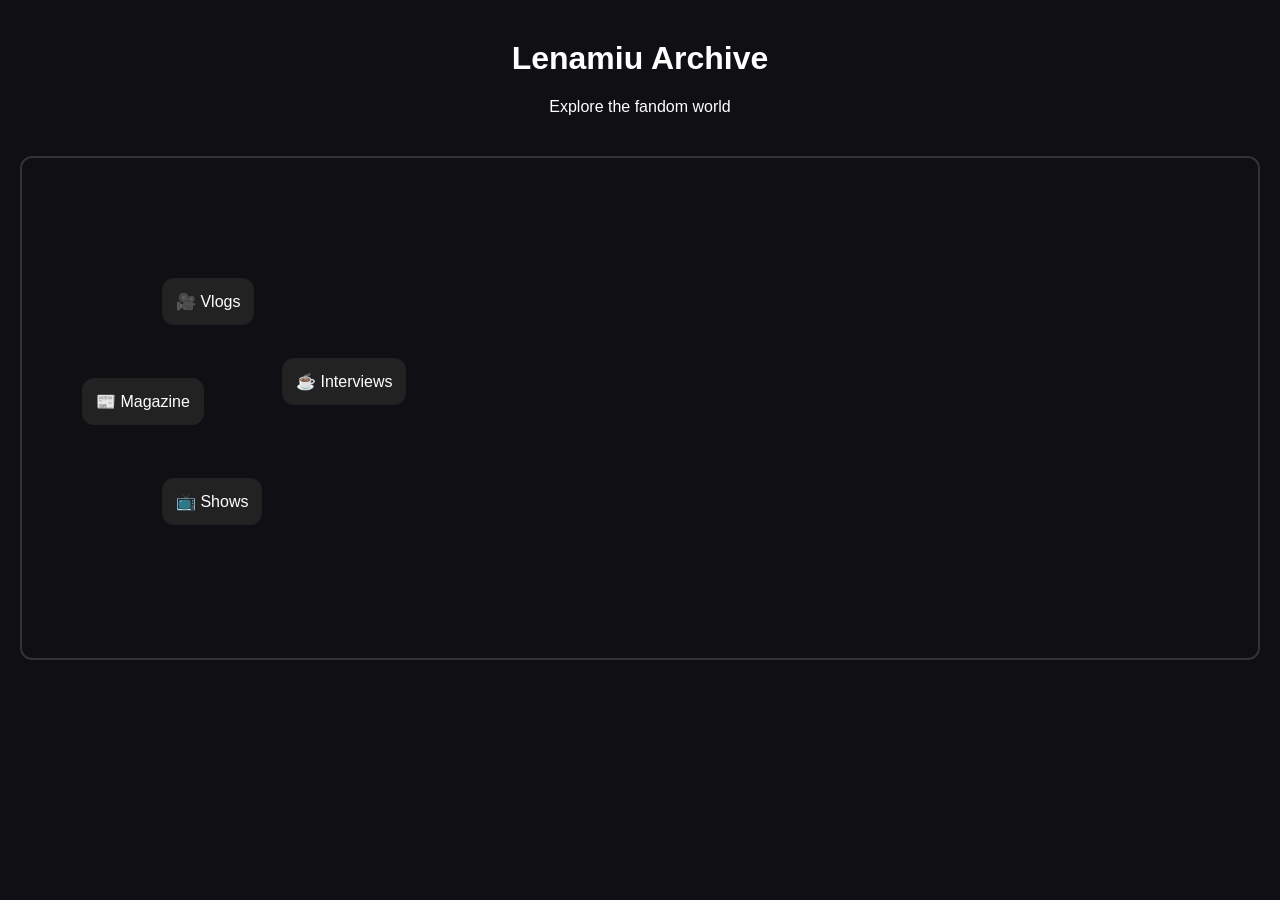
==== index.html @ 59aa2ea1 "Add stylesheet link to index.html" ====
<!DOCTYPE html>
<html>
<head>
  <title>Lenamiu Archive</title>
  <link rel="stylesheet" href="style.css">
  <style>
    body {
      font-family: Arial;
      background: #0f0f14;
      color: white;
      text-align: center;
      margin: 0;
      padding: 20px;
    }

    h1 {
      margin-top: 20px;
    }

    .map {
      position: relative;
      height: 500px;
      margin-top: 40px;
      border: 2px solid #333;
      border-radius: 12px;
    }

    .spot {
      position: absolute;
      padding: 14px;
      background: #222;
      border-radius: 12px;
      text-decoration: none;
      color: white;
      transition: 0.2s;
    }

    .spot:hover {
      background: #444;
      transform: scale(1.05);
    }

    .vlogs { top: 120px; left: 140px; }
    .interviews { top: 200px; left: 260px; }
    .shows { top: 320px; left: 140px; }
    .magazine { top: 220px; left: 60px; }
  </style>
</head>

<body>

<h1>Lenamiu Archive</h1>
<p>Explore the fandom world</p>

<div class="map">

  <a class="spot vlogs" href="vlogs.html">🎥 Vlogs</a>
  <a class="spot interviews" href="interviews.html">☕ Interviews</a>
  <a class="spot shows" href="shows.html">📺 Shows</a>
  <a class="spot magazine" href="magazine.html">📰 Magazine</a>

</div>

</body>
</html>
---- style.css ----
body {
  font-family: Arial, sans-serif;
  background: #0f0f14;
  color: white;
  margin: 0;
  padding: 20px;
  text-align: center;
}

/* LINKS */
a {
  color: #7ab7ff;
  text-decoration: none;
}

a:hover {
  text-decoration: underline;
}

/* HOMEPAGE MAP */
.map {
  position: relative;
  height: 500px;
  margin-top: 40px;
  border: 2px solid #333;
  border-radius: 12px;
}

/* CLICKABLE AREAS */
.spot {
  position: absolute;
  padding: 14px;
  background: #222;
  border-radius: 12px;
  color: white;
  transition: 0.2s;
}

.spot:hover {
  background: #444;
  transform: scale(1.05);
}
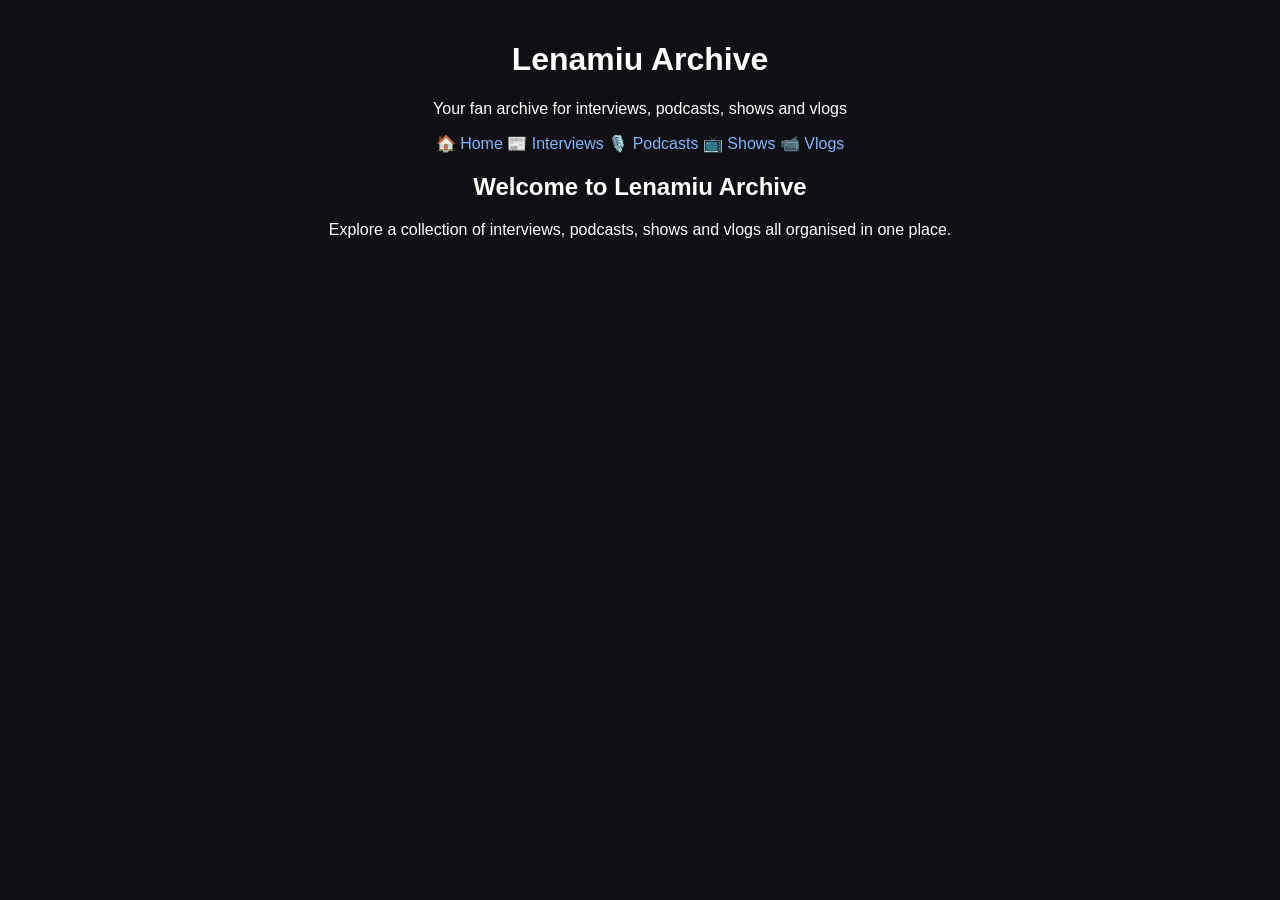
==== commit c4f8a06c: "Refactor index.html with new layout and navigation Reorganized HTML structure and added navigation l" ====
--- a/index.html
+++ b/index.html
@@ -1,65 +1,29 @@
 <!DOCTYPE html>
-<html>
+<html lang="en">
 <head>
-  <title>Lenamiu Archive</title>
-  <link rel="stylesheet" href="style.css">
-  <style>
-    body {
-      font-family: Arial;
-      background: #0f0f14;
-      color: white;
-      text-align: center;
-      margin: 0;
-      padding: 20px;
-    }
-
-    h1 {
-      margin-top: 20px;
-    }
-
-    .map {
-      position: relative;
-      height: 500px;
-      margin-top: 40px;
-      border: 2px solid #333;
-      border-radius: 12px;
-    }
-
-    .spot {
-      position: absolute;
-      padding: 14px;
-      background: #222;
-      border-radius: 12px;
-      text-decoration: none;
-      color: white;
-      transition: 0.2s;
-    }
-
-    .spot:hover {
-      background: #444;
-      transform: scale(1.05);
-    }
-
-    .vlogs { top: 120px; left: 140px; }
-    .interviews { top: 200px; left: 260px; }
-    .shows { top: 320px; left: 140px; }
-    .magazine { top: 220px; left: 60px; }
-  </style>
+    <meta charset="UTF-8">
+    <meta name="viewport" content="width=device-width, initial-scale=1.0">
+    <title>Lenamiu Archive</title>
+    <link rel="stylesheet" href="style.css">
 </head>
-
 <body>
-
-<h1>Lenamiu Archive</h1>
-<p>Explore the fandom world</p>
-
-<div class="map">
-
-  <a class="spot vlogs" href="vlogs.html">🎥 Vlogs</a>
-  <a class="spot interviews" href="interviews.html">☕ Interviews</a>
-  <a class="spot shows" href="shows.html">📺 Shows</a>
-  <a class="spot magazine" href="magazine.html">📰 Magazine</a>
-
-</div>
-
+<header>
+    <h1>Lenamiu Archive</h1>
+    <p>Your fan archive for interviews, podcasts, shows and vlogs</p>
+</header>
+<nav>
+    <a href="index.html">🏠 Home</a>
+    <a href="interviews.html">📰 Interviews</a>
+    <a href="podcast.html">🎙️ Podcasts</a>
+    <a href="shows.html">📺 Shows</a>
+    <a href="vlogs.html">📹 Vlogs</a>
+</nav>
+<main>
+    <h2>Welcome to Lenamiu Archive</h2>
+    <p>
+        Explore a collection of interviews, podcasts, shows and vlogs
+        all organised in one place.
+    </p>
+</main>
 </body>
 </html>
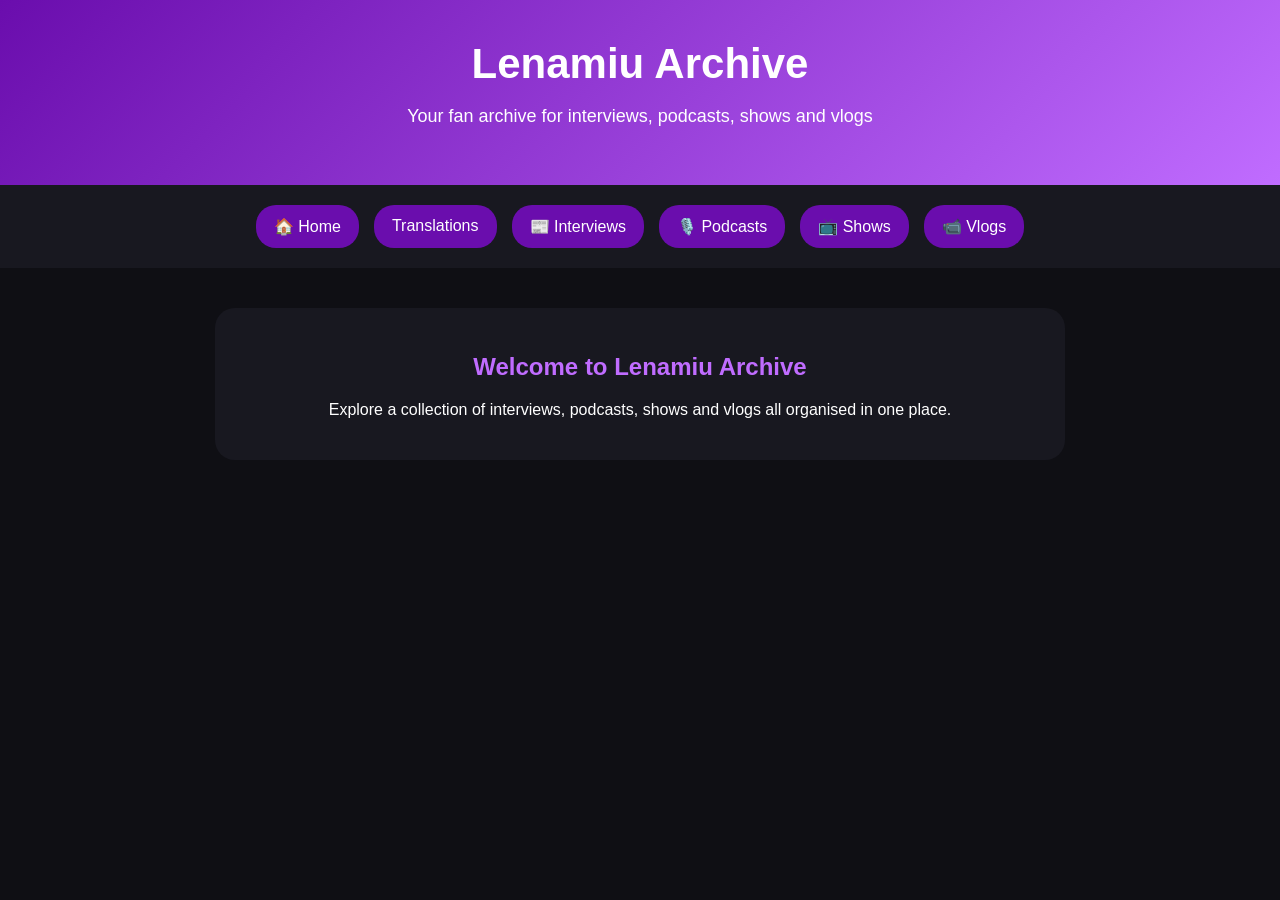
==== commit 5e416718: "Add Translations link to navigation" ====
--- a/index.html
+++ b/index.html
@@ -13,6 +13,7 @@
 </header>
 <nav>
     <a href="index.html">🏠 Home</a>
+    <a href="translations.html"> Translations</a>
     <a href="interviews.html">📰 Interviews</a>
     <a href="podcast.html">🎙️ Podcasts</a>
     <a href="shows.html">📺 Shows</a>
--- a/style.css
+++ b/style.css
@@ -1,42 +1,92 @@
 body {
-  font-family: Arial, sans-serif;
-  background: #0f0f14;
-  color: white;
-  margin: 0;
-  padding: 20px;
-  text-align: center;
+    margin: 0;
+    font-family: Arial, sans-serif;
+    background: #0f0f14;
+    color: white;
+}
+header {
+    text-align: center;
+    padding: 40px 20px;
+    background: linear-gradient(135deg, #6a0dad, #c06cff);
+}
+header h1 {
+    margin: 0;
+    font-size: 42px;
+}
+header p {
+    font-size: 18px;
+}
+nav {
+    display: flex;
+    justify-content: center;
+    gap: 15px;
+    flex-wrap: wrap;
+    padding: 20px;
+    background: #181820;
+}
+nav a {
+    color: white;
+    text-decoration: none;
+    background: #6a0dad;
+    padding: 12px 18px;
+    border-radius: 20px;
+}
+nav a:hover {
+    background: #c06cff;
+}
+main {
+    max-width: 800px;
+    margin: 40px auto;
+    padding: 25px;
+    background: #181820;
+    border-radius: 20px;
+    text-align: center;
+}
+h2 {
+    color: #c06cff;
 }
 
-/* LINKS */
-a {
-  color: #7ab7ff;
-  text-decoration: none;
+.card {
+    background: #242431;
+    padding: 20px;
+    margin: 20px auto;
+    border-radius: 18px;
+    max-width: 600px;
+    box-shadow: 0 8px 20px rgba(0,0,0,0.3);
+}
+.card h2 {
+    margin-top: 0;
+    color: #c06cff;
+}
+.card p {
+    color: #dddddd;
+    line-height: 1.6;
 }
 
-a:hover {
-  text-decoration: underline;
+.button {
+    display: inline-block;
+    margin-top: 15px;
+    padding: 10px 18px;
+    background: #6a0dad;
+    color: white;
+    text-decoration: none;
+    border-radius: 20px;
 }
 
-/* HOMEPAGE MAP */
-.map {
-  position: relative;
-  height: 500px;
-  margin-top: 40px;
-  border: 2px solid #333;
-  border-radius: 12px;
+.button:hover {
+    background: #c06cff;
 }
 
-/* CLICKABLE AREAS */
-.spot {
-  position: absolute;
-  padding: 14px;
-  background: #222;
-  border-radius: 12px;
-  color: white;
-  transition: 0.2s;
+.card-container {
+    display: grid;
+    gap: 20px;
+    padding: 10px;
 }
 
-.spot:hover {
-  background: #444;
-  transform: scale(1.05);
+.card img {
+    width: 100%;
+    aspect-ratio: 16 / 9;
+    object-fit: cover;
+    border-radius: 12px;
+    margin-bottom: 15px;
 }
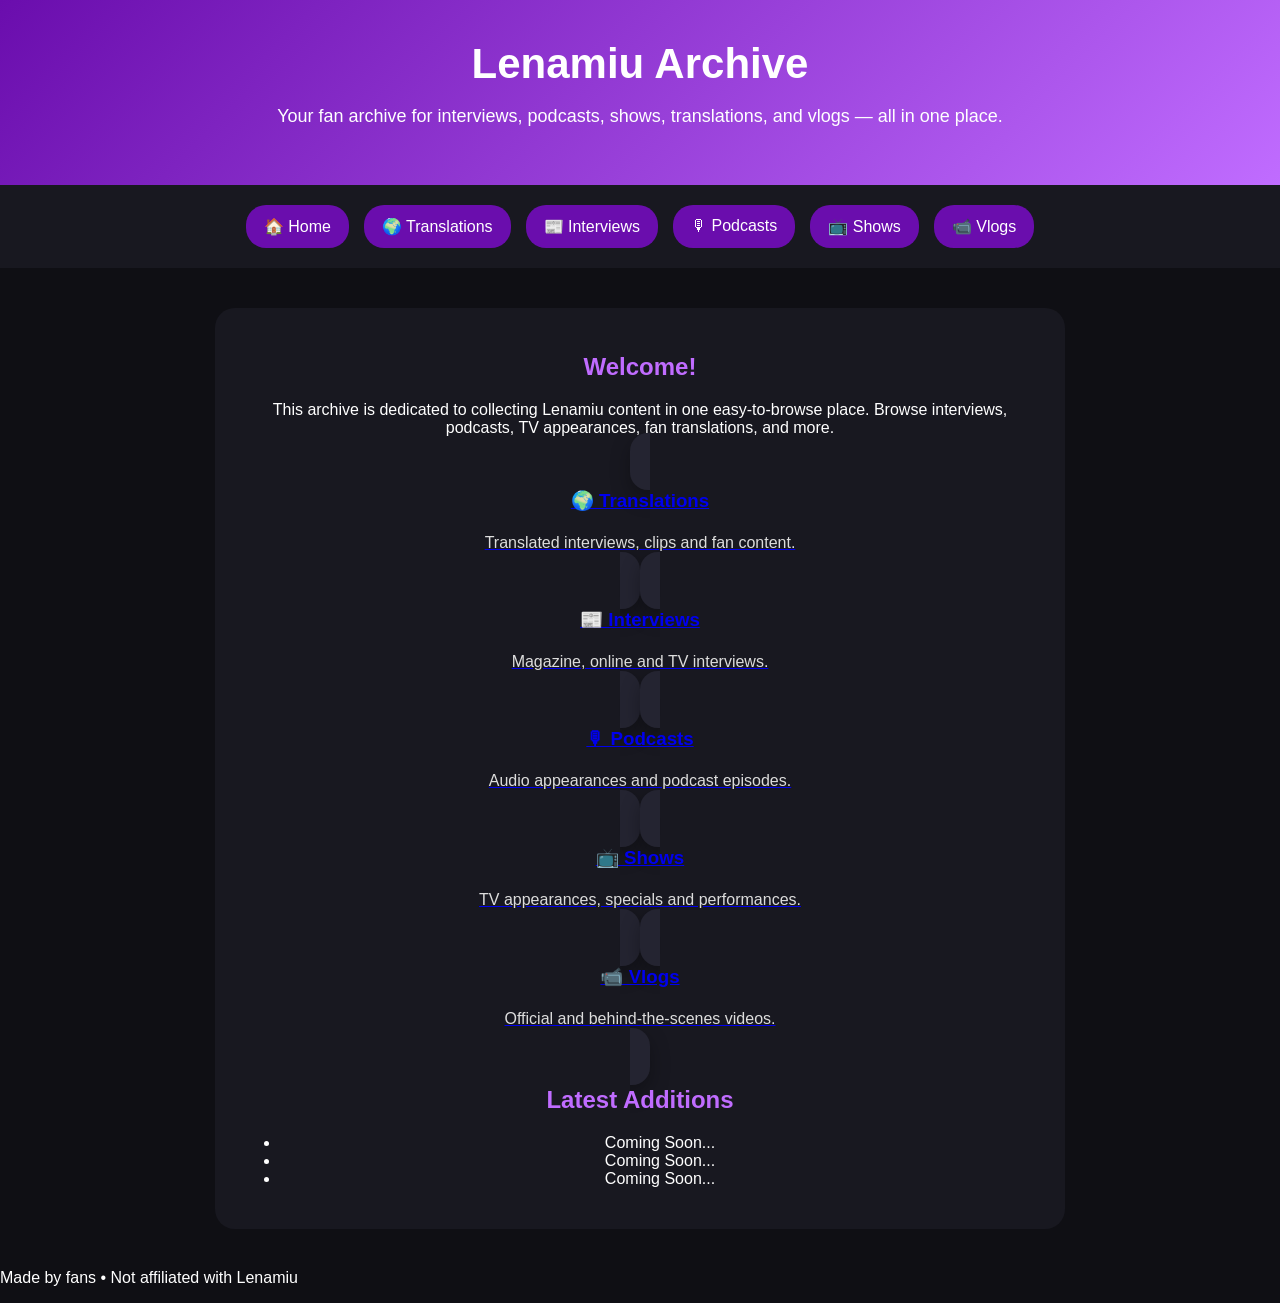
==== commit 01e9c939: "Revise content and improve navigation in index.html" ====
--- a/index.html
+++ b/index.html
@@ -4,27 +4,99 @@
     <meta charset="UTF-8">
     <meta name="viewport" content="width=device-width, initial-scale=1.0">
     <title>Lenamiu Archive</title>
+
     <link rel="stylesheet" href="style.css">
+
+    <meta name="theme-color" content="#ff7aa2">
 </head>
+
 <body>
-<header>
+
+<header class="hero">
+
     <h1>Lenamiu Archive</h1>
-    <p>Your fan archive for interviews, podcasts, shows and vlogs</p>
+
+    <p>
+        Your fan archive for interviews, podcasts, shows, translations,
+        and vlogs — all in one place.
+    </p>
+
 </header>
+
 <nav>
+
     <a href="index.html">🏠 Home</a>
-    <a href="translations.html"> Translations</a>
+    <a href="translations.html">🌍 Translations</a>
     <a href="interviews.html">📰 Interviews</a>
-    <a href="podcast.html">🎙️ Podcasts</a>
+    <a href="podcast.html">🎙 Podcasts</a>
     <a href="shows.html">📺 Shows</a>
     <a href="vlogs.html">📹 Vlogs</a>
+
 </nav>
+
 <main>
-    <h2>Welcome to Lenamiu Archive</h2>
-    <p>
-        Explore a collection of interviews, podcasts, shows and vlogs
-        all organised in one place.
-    </p>
+
+<section class="welcome">
+
+<h2>Welcome!</h2>
+
+<p>
+This archive is dedicated to collecting Lenamiu content in one easy-to-browse place.
+Browse interviews, podcasts, TV appearances, fan translations, and more.
+</p>
+
+</section>
+
+
+<section class="cards">
+
+<a class="card" href="translations.html">
+<h3>🌍 Translations</h3>
+<p>Translated interviews, clips and fan content.</p>
+</a>
+
+<a class="card" href="interviews.html">
+<h3>📰 Interviews</h3>
+<p>Magazine, online and TV interviews.</p>
+</a>
+
+<a class="card" href="podcast.html">
+<h3>🎙 Podcasts</h3>
+<p>Audio appearances and podcast episodes.</p>
+</a>
+
+<a class="card" href="shows.html">
+<h3>📺 Shows</h3>
+<p>TV appearances, specials and performances.</p>
+</a>
+
+<a class="card" href="vlogs.html">
+<h3>📹 Vlogs</h3>
+<p>Official and behind-the-scenes videos.</p>
+</a>
+
+</section>
+
+
+<section class="updates">
+
+<h2>Latest Additions</h2>
+
+<ul>
+<li>Coming Soon...</li>
+<li>Coming Soon...</li>
+<li>Coming Soon...</li>
+</ul>
+
+</section>
+
 </main>
+
+<footer>
+
+<p>Made by fans • Not affiliated with Lenamiu</p>
+
+</footer>
+
 </body>
 </html>
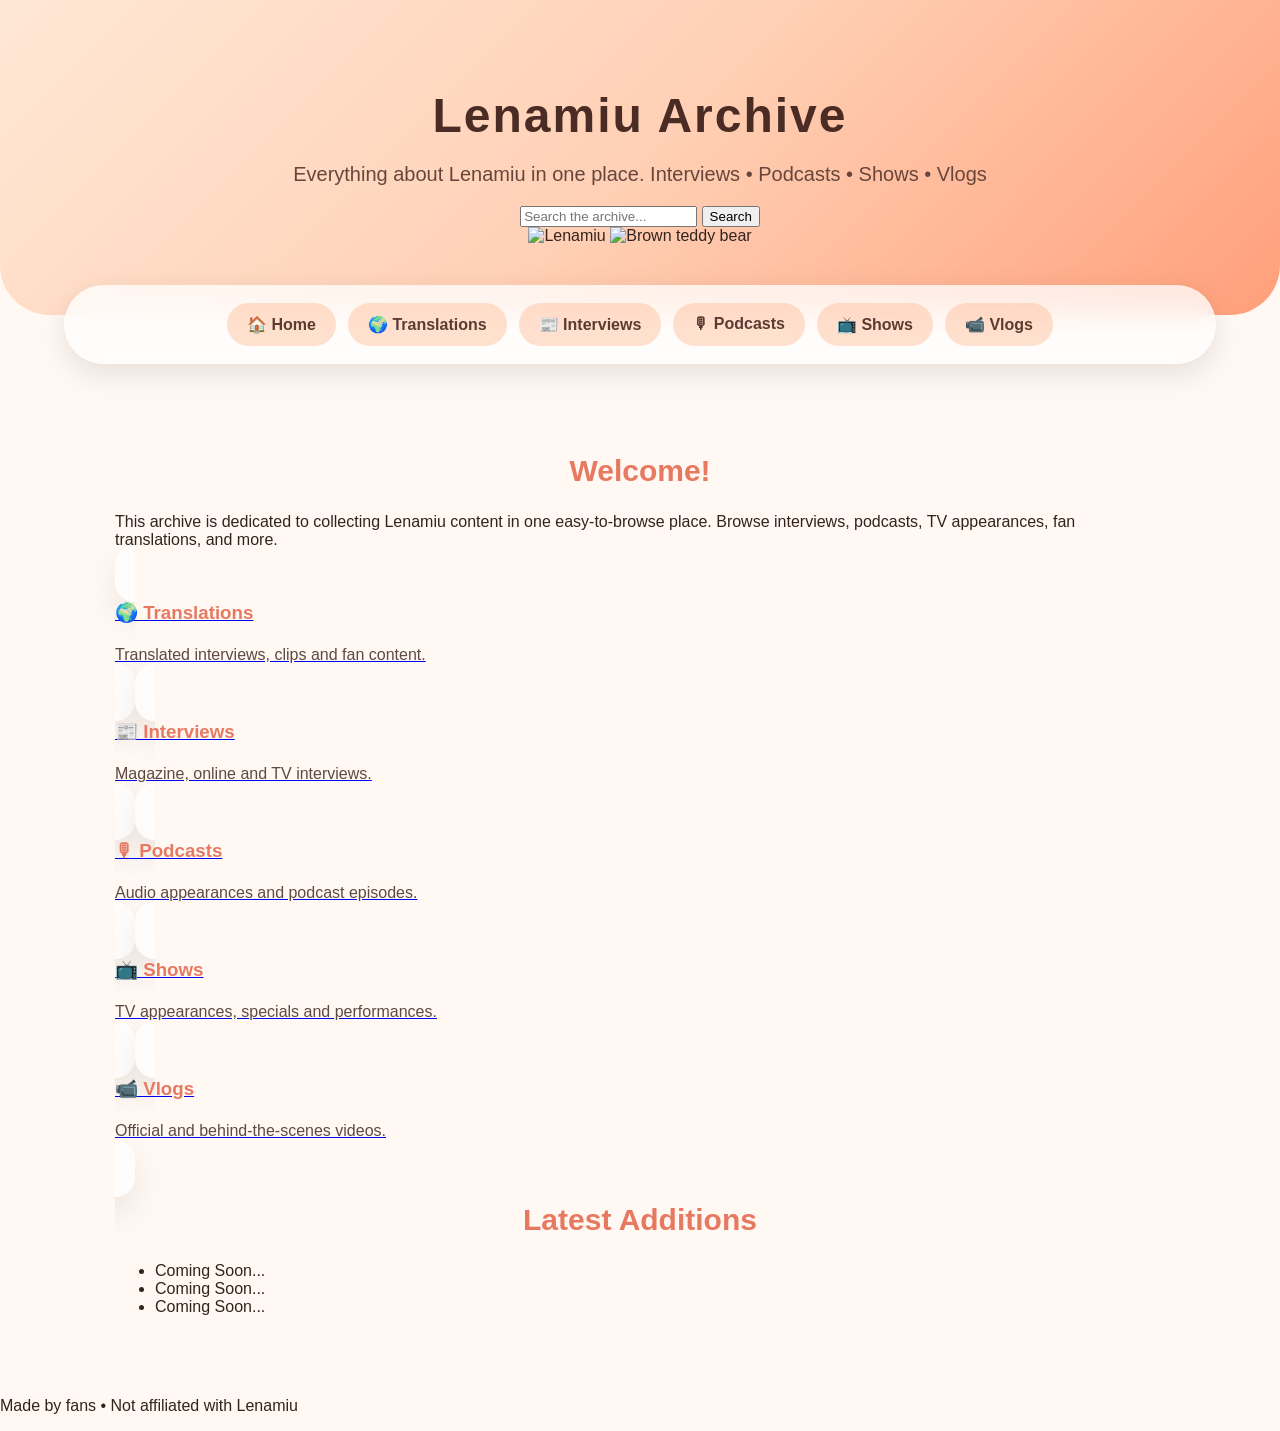
==== commit 20b33a65: "Revamp hero section with images and new text Updated the hero section with new images and content." ====
--- a/index.html
+++ b/index.html
@@ -14,12 +14,38 @@
 
 <header class="hero">
 
-    <h1>Lenamiu Archive</h1>
+    <img class="butterfly butterfly-one" src="images/butterfly.png" alt="">
+    <img class="butterfly butterfly-two" src="images/butterfly.png" alt="">
 
-    <p>
-        Your fan archive for interviews, podcasts, shows, translations,
-        and vlogs — all in one place.
-    </p>
+    <div class="hero-content">
+
+        <h1>Lenamiu Archive</h1>
+
+        <p>
+            Everything about Lenamiu in one place.
+            Interviews • Podcasts • Shows • Vlogs
+        </p>
+
+
+        <div class="search-box">
+
+            <input 
+            type="text" 
+            placeholder="Search the archive...">
+
+            <button>
+                Search
+            </button>
+
+        </div>
+
+    </div>
+
+
+    <img class="hero-image" src="images/lenamiu.jpg" alt="Lenamiu">
+
+
+    <img class="teddy" src="images/teddy-bear.png" alt="Brown teddy bear">
 
 </header>
 
--- a/style.css
+++ b/style.css
@@ -1,92 +1,347 @@
+/* Lenamiu Archive - Peach Glass Theme */
+
+* {
+    box-sizing: border-box;
+}
+
 body {
     margin: 0;
-    font-family: Arial, sans-serif;
-    background: #0f0f14;
-    color: white;
-}
+    font-family: "Segoe UI", Arial, sans-serif;
+    background: #fff8f3;
+    color: #33231f;
+}
+
+
+/* HEADER */
+
 header {
     text-align: center;
-    padding: 40px 20px;
-    background: linear-gradient(135deg, #6a0dad, #c06cff);
-}
+    padding: 70px 20px;
+
+    background:
+    linear-gradient(
+        135deg,
+        #ffe8d6,
+        #ffd0b5,
+        #ff9f7a
+    );
+
+    border-bottom-left-radius: 50px;
+    border-bottom-right-radius: 50px;
+}
+
+
 header h1 {
     margin: 0;
-    font-size: 42px;
-}
+    font-size: 48px;
+    letter-spacing: 2px;
+    color: #4a2c24;
+}
+
+
 header p {
-    font-size: 18px;
-}
+    font-size: 20px;
+    color: #68463b;
+}
+
+
+/* NAVIGATION */
+
 nav {
+
     display: flex;
     justify-content: center;
-    gap: 15px;
     flex-wrap: wrap;
-    padding: 20px;
-    background: #181820;
-}
+    gap: 12px;
+
+    padding: 18px;
+
+    width: 90%;
+    margin: -30px auto 30px;
+
+    background: rgba(255,255,255,.75);
+
+    backdrop-filter: blur(15px);
+
+    border-radius: 50px;
+
+    box-shadow:
+    0 10px 30px rgba(0,0,0,.1);
+
+}
+
+
 nav a {
-    color: white;
+
+    color: #5b3b32;
+
     text-decoration: none;
-    background: #6a0dad;
-    padding: 12px 18px;
-    border-radius: 20px;
-}
+
+    background:
+    rgba(255,179,138,.4);
+
+    padding: 12px 20px;
+
+    border-radius: 25px;
+
+    font-weight: bold;
+
+    transition: .3s;
+
+}
+
+
 nav a:hover {
-    background: #c06cff;
-}
+
+    background:
+    linear-gradient(
+        135deg,
+        #ffb38a,
+        #f58a7b
+    );
+
+    color:white;
+
+    transform:translateY(-3px);
+
+}
+
+
+
+/* MAIN */
+
 main {
-    max-width: 800px;
+
+    max-width: 1100px;
+
     margin: 40px auto;
+
     padding: 25px;
-    background: #181820;
-    border-radius: 20px;
-    text-align: center;
-}
+
+}
+
+
 h2 {
-    color: #c06cff;
-}
+
+    text-align:center;
+
+    color:#e87961;
+
+    font-size:30px;
+
+}
+
+
+
+/* CARDS */
+
+.card-container {
+
+    display:grid;
+
+    grid-template-columns:
+    repeat(auto-fit,minmax(280px,1fr));
+
+    gap:25px;
+
+}
+
+
 
 .card {
-    background: #242431;
-    padding: 20px;
-    margin: 20px auto;
-    border-radius: 18px;
-    max-width: 600px;
-    box-shadow: 0 8px 20px rgba(0,0,0,0.3);
-}
-.card h2 {
-    margin-top: 0;
-    color: #c06cff;
-}
+
+    background:
+    rgba(255,255,255,.75);
+
+    backdrop-filter:
+    blur(15px);
+
+    padding:20px;
+
+    border-radius:25px;
+
+    box-shadow:
+    0 15px 35px rgba(0,0,0,.08);
+
+    transition:.35s;
+
+}
+
+
+
+.card:hover {
+
+    transform:
+    translateY(-8px);
+
+    box-shadow:
+    0 20px 40px rgba(245,138,123,.25);
+
+}
+
+
+
+.card img {
+
+    width:100%;
+
+    aspect-ratio:16/9;
+
+    object-fit:cover;
+
+    border-radius:18px;
+
+}
+
+
+
+.card h2,
+.card h3 {
+
+    color:#e87961;
+
+}
+
+
+
 .card p {
-    color: #dddddd;
-    line-height: 1.6;
-}
+
+    color:#5d4a43;
+
+    line-height:1.6;
+
+}
+
+
+
+/* BUTTONS */
 
 .button {
-    display: inline-block;
-    margin-top: 15px;
-    padding: 10px 18px;
-    background: #6a0dad;
-    color: white;
-    text-decoration: none;
-    border-radius: 20px;
-}
+
+    display:inline-block;
+
+    margin-top:15px;
+
+    padding:12px 22px;
+
+    background:
+
+    linear-gradient(
+        135deg,
+        #ffb38a,
+        #f58a7b
+    );
+
+    color:white;
+
+    text-decoration:none;
+
+    border-radius:30px;
+
+    font-weight:bold;
+
+    transition:.3s;
+
+}
+
+
 
 .button:hover {
-    background: #c06cff;
-}
-
-.card-container {
-    display: grid;
-    gap: 20px;
-    padding: 10px;
-}
-
-.card img {
-    width: 100%;
-    aspect-ratio: 16 / 9;
-    object-fit: cover;
-    border-radius: 12px;
-    margin-bottom: 15px;
-}
+
+    transform:scale(1.05);
+
+    box-shadow:
+    0 8px 20px rgba(245,138,123,.35);
+
+}
+
+
+
+/* VIDEO CARDS */
+
+.video-grid {
+
+    display:grid;
+
+    grid-template-columns:
+    repeat(auto-fit,minmax(280px,1fr));
+
+    gap:30px;
+
+}
+
+
+
+.video-card {
+
+    background:
+    rgba(255,255,255,.75);
+
+    backdrop-filter:blur(15px);
+
+    border-radius:25px;
+
+    overflow:hidden;
+
+    box-shadow:
+    0 15px 35px rgba(0,0,0,.08);
+
+    transition:.3s;
+
+}
+
+
+.video-card:hover {
+
+    transform:
+    translateY(-8px);
+
+}
+
+
+.video-card img {
+
+    width:100%;
+
+    aspect-ratio:16/9;
+
+    object-fit:cover;
+
+}
+
+
+.video-info {
+
+    padding:20px;
+
+}
+
+
+
+/* MOBILE */
+
+@media(max-width:600px){
+
+    header h1 {
+        font-size:36px;
+    }
+
+
+    nav {
+
+        width:95%;
+
+        border-radius:25px;
+
+    }
+
+
+    nav a {
+
+        width:100%;
+
+        text-align:center;
+
+    }
+
+}
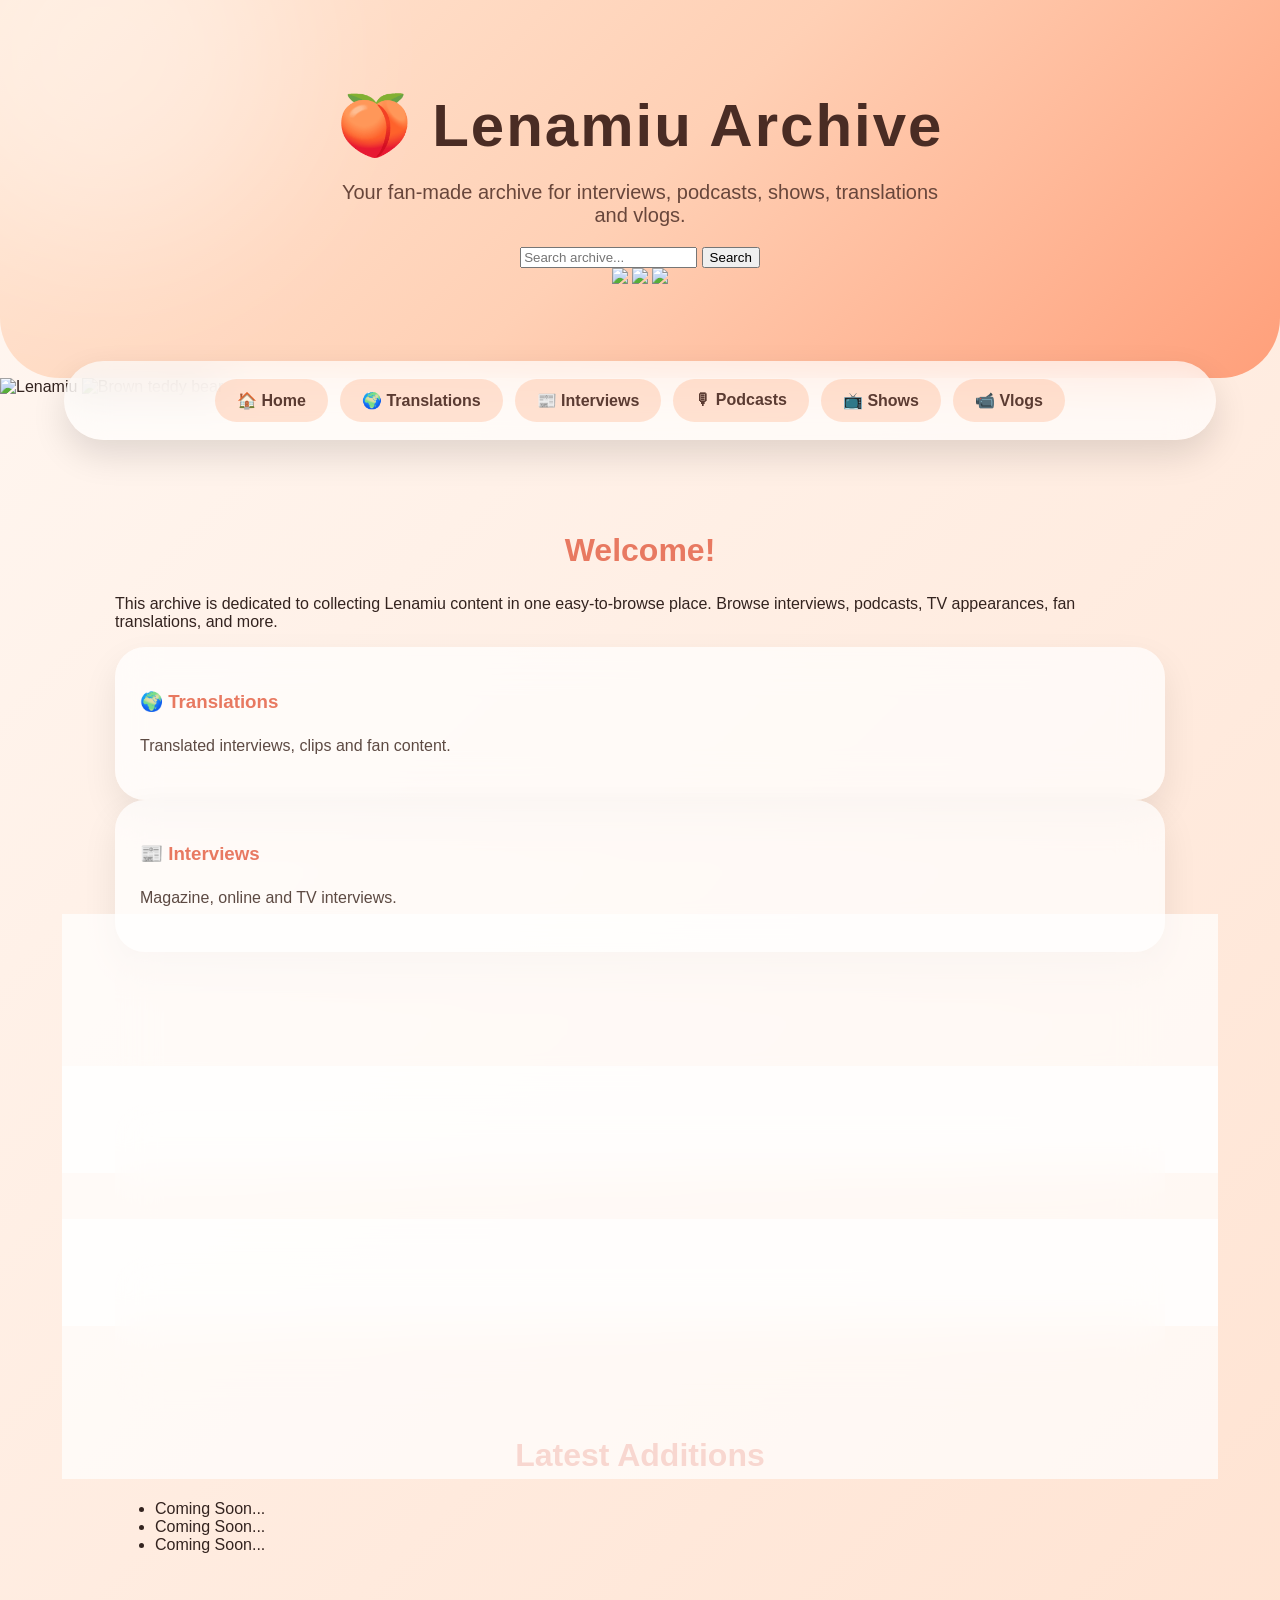
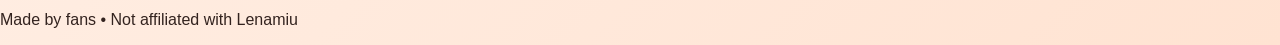
==== commit c90d72a1: "Enhance header with new elements and text Updated header content and improved search box layout." ====
--- a/index.html
+++ b/index.html
@@ -14,32 +14,31 @@
 
 <header class="hero">
 
-    <img class="butterfly butterfly-one" src="images/butterfly.png" alt="">
-    <img class="butterfly butterfly-two" src="images/butterfly.png" alt="">
-
     <div class="hero-content">
 
-        <h1>Lenamiu Archive</h1>
+        <h1>🍑 Lenamiu Archive</h1>
 
         <p>
-            Everything about Lenamiu in one place.
-            Interviews • Podcasts • Shows • Vlogs
+            Your fan-made archive for interviews,
+            podcasts, shows, translations and vlogs.
         </p>
 
-
         <div class="search-box">
-
-            <input 
-            type="text" 
-            placeholder="Search the archive...">
-
-            <button>
-                Search
-            </button>
-
+            <input type="text" placeholder="Search archive...">
+            <button>Search</button>
         </div>
 
     </div>
+
+
+    <img class="butterfly butterfly-one" src="images/butterfly.png">
+
+    <img class="butterfly butterfly-two" src="images/butterfly.png">
+
+    <img class="teddy" src="images/teddy.png">
+
+
+</header>
 
 
     <img class="hero-image" src="images/lenamiu.jpg" alt="Lenamiu">
--- a/style.css
+++ b/style.css
@@ -1,24 +1,42 @@
-/* Lenamiu Archive - Peach Glass Theme */
+/* Lenamiu Archive - Peach Glass App Theme */
 
 * {
-    box-sizing: border-box;
-}
+    box-sizing:border-box;
+}
+
 
 body {
-    margin: 0;
-    font-family: "Segoe UI", Arial, sans-serif;
-    background: #fff8f3;
-    color: #33231f;
-}
+
+    margin:0;
+
+    font-family:
+    "Segoe UI",
+    Arial,
+    sans-serif;
+
+    background:
+    linear-gradient(
+        135deg,
+        #fff8f3,
+        #ffe3d2
+    );
+
+    color:#33231f;
+
+}
+
 
 
 /* HEADER */
 
 header {
-    text-align: center;
-    padding: 70px 20px;
-
-    background:
+
+    text-align:center;
+
+    padding:90px 20px;
+
+    background:
+
     linear-gradient(
         135deg,
         #ffe8d6,
@@ -26,69 +44,131 @@
         #ff9f7a
     );
 
-    border-bottom-left-radius: 50px;
-    border-bottom-right-radius: 50px;
-}
+    border-radius:
+    0 0 60px 60px;
+
+    position:relative;
+
+    overflow:hidden;
+
+}
+
+
+
+/* soft glow */
+
+header::before {
+
+    content:"";
+
+    position:absolute;
+
+    width:400px;
+
+    height:400px;
+
+    background:
+    rgba(255,255,255,.35);
+
+    border-radius:50%;
+
+    filter:blur(80px);
+
+    top:-150px;
+
+    left:-100px;
+
+}
+
 
 
 header h1 {
-    margin: 0;
-    font-size: 48px;
-    letter-spacing: 2px;
-    color: #4a2c24;
-}
+
+    position:relative;
+
+    margin:0;
+
+    font-size:60px;
+
+    letter-spacing:2px;
+
+    color:#4a2c24;
+
+}
+
 
 
 header p {
-    font-size: 20px;
-    color: #68463b;
-}
+
+    position:relative;
+
+    max-width:600px;
+
+    margin:20px auto;
+
+    font-size:20px;
+
+    color:#68463b;
+
+}
+
 
 
 /* NAVIGATION */
 
+
 nav {
 
-    display: flex;
-    justify-content: center;
-    flex-wrap: wrap;
-    gap: 12px;
-
-    padding: 18px;
-
-    width: 90%;
-    margin: -30px auto 30px;
-
-    background: rgba(255,255,255,.75);
-
-    backdrop-filter: blur(15px);
-
-    border-radius: 50px;
+    display:flex;
+
+    justify-content:center;
+
+    flex-wrap:wrap;
+
+    gap:12px;
+
+    padding:18px;
+
+    width:90%;
+
+    margin:-35px auto 40px;
+
+    background:
+    rgba(255,255,255,.65);
+
+    backdrop-filter:
+    blur(20px);
+
+    border-radius:50px;
 
     box-shadow:
-    0 10px 30px rgba(0,0,0,.1);
-
-}
+    0 15px 35px rgba(0,0,0,.12);
+
+    position:relative;
+
+}
+
 
 
 nav a {
 
-    color: #5b3b32;
-
-    text-decoration: none;
-
-    background:
-    rgba(255,179,138,.4);
-
-    padding: 12px 20px;
-
-    border-radius: 25px;
-
-    font-weight: bold;
-
-    transition: .3s;
-
-}
+    color:#5b3b32;
+
+    text-decoration:none;
+
+    background:
+    rgba(255,179,138,.35);
+
+    padding:12px 22px;
+
+    border-radius:30px;
+
+    font-weight:bold;
+
+    transition:.3s;
+
+}
+
 
 
 nav a:hover {
@@ -102,7 +182,8 @@
 
     color:white;
 
-    transform:translateY(-3px);
+    transform:
+    translateY(-4px);
 
 }
 
@@ -110,15 +191,20 @@
 
 /* MAIN */
 
+
 main {
 
-    max-width: 1100px;
-
-    margin: 40px auto;
-
-    padding: 25px;
-
-}
+    max-width:1100px;
+
+    margin:auto;
+
+    padding:25px;
+
+}
+
+
+
+/* HEADINGS */
 
 
 h2 {
@@ -127,7 +213,7 @@
 
     color:#e87961;
 
-    font-size:30px;
+    font-size:32px;
 
 }
 
@@ -135,12 +221,16 @@
 
 /* CARDS */
 
+
 .card-container {
 
     display:grid;
 
     grid-template-columns:
-    repeat(auto-fit,minmax(280px,1fr));
+    repeat(
+    auto-fit,
+    minmax(260px,1fr)
+    );
 
     gap:25px;
 
@@ -150,17 +240,24 @@
 
 .card {
 
-    background:
-    rgba(255,255,255,.75);
+    display:block;
+
+    text-decoration:none;
+
+    color:inherit;
+
+    background:
+    rgba(255,255,255,.7);
 
     backdrop-filter:
-    blur(15px);
-
-    padding:20px;
-
-    border-radius:25px;
+    blur(20px);
+
+    padding:25px;
+
+    border-radius:30px;
 
     box-shadow:
+
     0 15px 35px rgba(0,0,0,.08);
 
     transition:.35s;
@@ -172,10 +269,11 @@
 .card:hover {
 
     transform:
-    translateY(-8px);
+    translateY(-10px);
 
     box-shadow:
-    0 20px 40px rgba(245,138,123,.25);
+
+    0 25px 50px rgba(245,138,123,.25);
 
 }
 
@@ -189,7 +287,7 @@
 
     object-fit:cover;
 
-    border-radius:18px;
+    border-radius:22px;
 
 }
 
@@ -208,7 +306,7 @@
 
     color:#5d4a43;
 
-    line-height:1.6;
+    line-height:1.7;
 
 }
 
@@ -216,13 +314,14 @@
 
 /* BUTTONS */
 
+
 .button {
 
     display:inline-block;
 
     margin-top:15px;
 
-    padding:12px 22px;
+    padding:12px 25px;
 
     background:
 
@@ -236,59 +335,64 @@
 
     text-decoration:none;
 
+    border-radius:50px;
+
+    font-weight:bold;
+
+    transition:.3s;
+
+}
+
+
+
+.button:hover {
+
+    transform:
+    scale(1.05);
+
+}
+
+
+
+/* VIDEO SECTION */
+
+
+.video-grid {
+
+    display:grid;
+
+    grid-template-columns:
+    repeat(
+    auto-fit,
+    minmax(280px,1fr)
+    );
+
+    gap:30px;
+
+}
+
+
+
+.video-card {
+
+    background:
+    rgba(255,255,255,.7);
+
+    backdrop-filter:
+    blur(20px);
+
     border-radius:30px;
 
-    font-weight:bold;
+    overflow:hidden;
+
+    box-shadow:
+
+    0 15px 35px rgba(0,0,0,.08);
 
     transition:.3s;
 
 }
 
-
-
-.button:hover {
-
-    transform:scale(1.05);
-
-    box-shadow:
-    0 8px 20px rgba(245,138,123,.35);
-
-}
-
-
-
-/* VIDEO CARDS */
-
-.video-grid {
-
-    display:grid;
-
-    grid-template-columns:
-    repeat(auto-fit,minmax(280px,1fr));
-
-    gap:30px;
-
-}
-
-
-
-.video-card {
-
-    background:
-    rgba(255,255,255,.75);
-
-    backdrop-filter:blur(15px);
-
-    border-radius:25px;
-
-    overflow:hidden;
-
-    box-shadow:
-    0 15px 35px rgba(0,0,0,.08);
-
-    transition:.3s;
-
-}
 
 
 .video-card:hover {
@@ -299,6 +403,7 @@
 }
 
 
+
 .video-card img {
 
     width:100%;
@@ -310,6 +415,7 @@
 }
 
 
+
 .video-info {
 
     padding:20px;
@@ -318,30 +424,108 @@
 
 
 
+/* PAGE LOAD ANIMATION */
+
+
+.card,
+.video-card,
+nav {
+
+    animation:
+    fadeUp .6s ease;
+
+}
+
+
+
+@keyframes fadeUp {
+
+from {
+
+opacity:0;
+
+transform:
+translateY(20px);
+
+}
+
+
+to {
+
+opacity:1;
+
+transform:
+translateY(0);
+
+}
+
+}
+
+
+
 /* MOBILE */
 
+
 @media(max-width:600px){
 
-    header h1 {
-        font-size:36px;
-    }
-
-
-    nav {
-
-        width:95%;
-
-        border-radius:25px;
-
-    }
-
-
-    nav a {
-
-        width:100%;
-
-        text-align:center;
-
-    }
-
-}
+
+header {
+
+    padding:70px 20px;
+
+}
+
+
+
+header h1 {
+
+    font-size:38px;
+
+}
+
+
+
+header p {
+
+    font-size:17px;
+
+}
+
+
+
+nav {
+
+    width:95%;
+
+    border-radius:30px;
+
+}
+
+
+
+nav a {
+
+    width:100%;
+
+    text-align:center;
+
+}
+
+
+
+main {
+
+    padding:15px;
+
+}
+
+
+
+.card {
+
+    padding:20px;
+
+}
+
+
+}
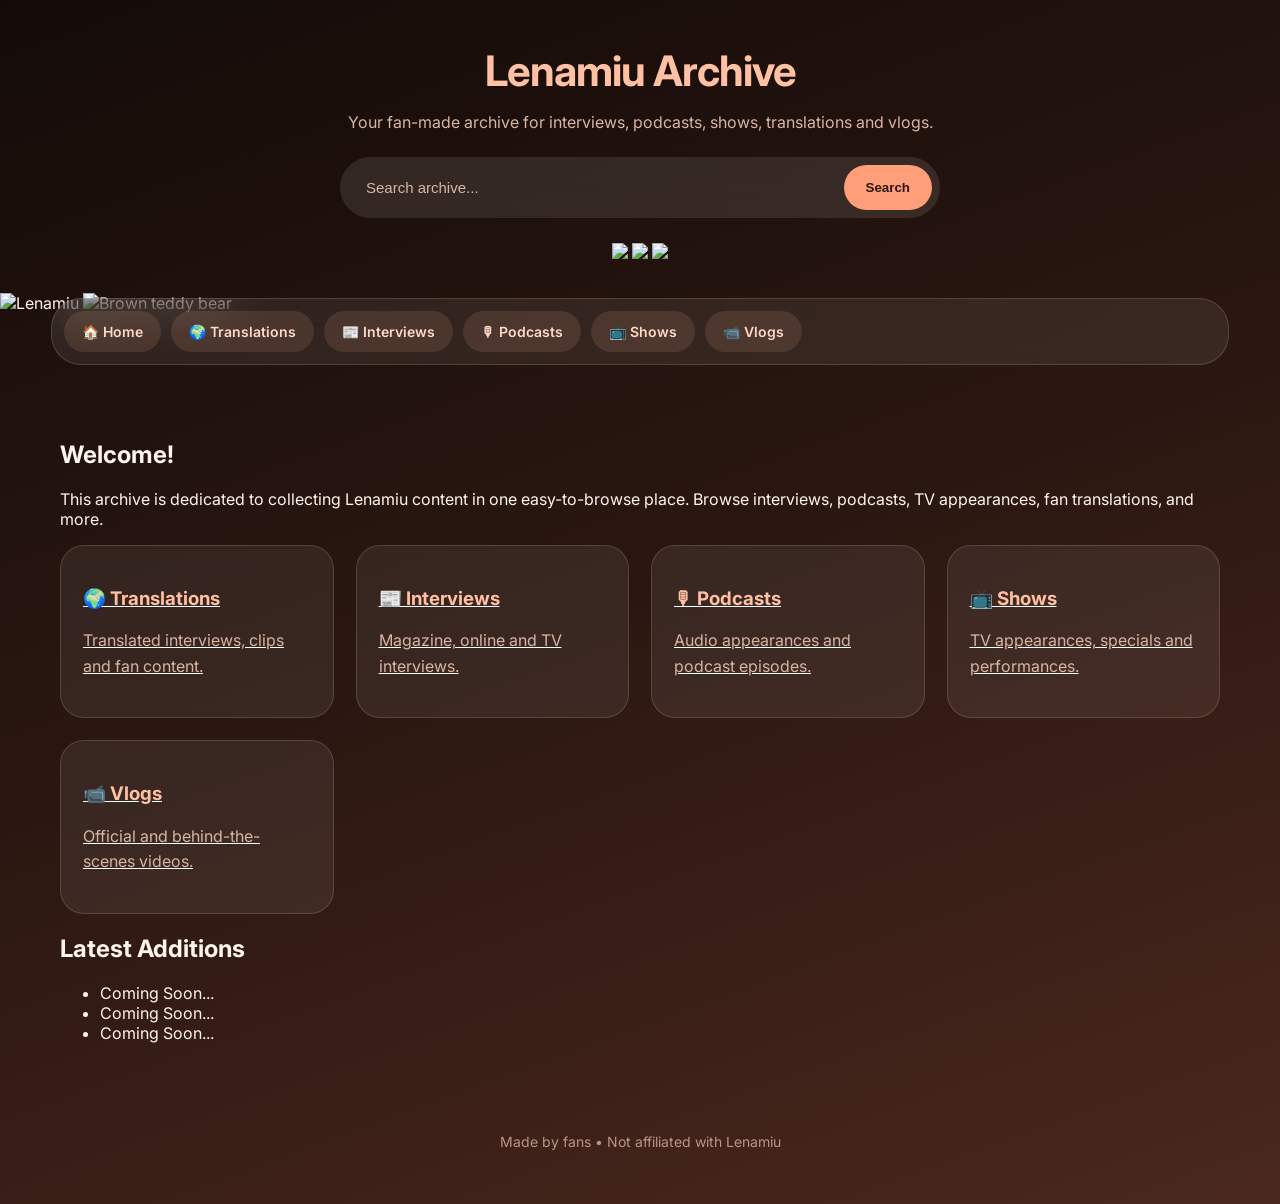
==== commit 66a2a739: "Remove emoji from header title" ====
--- a/index.html
+++ b/index.html
@@ -16,7 +16,7 @@
 
     <div class="hero-content">
 
-        <h1>🍑 Lenamiu Archive</h1>
+        <h1> Lenamiu Archive</h1>
 
         <p>
             Your fan-made archive for interviews,
--- a/style.css
+++ b/style.css
@@ -1,7 +1,16 @@
-/* Lenamiu Archive - Peach Glass App Theme */
+/* =====================================
+   LENAMIU ARCHIVE
+   Dark Luxury Mobile Theme
+===================================== */
+
+
+@import url('https://fonts.googleapis.com/css2?family=Inter:wght@400;500;600;700&display=swap');
+
 
 * {
+
     box-sizing:border-box;
+
 }
 
 
@@ -9,285 +18,271 @@
 
     margin:0;
 
-    font-family:
-    "Segoe UI",
-    Arial,
-    sans-serif;
+    font-family:"Inter", "Segoe UI", Arial, sans-serif;
 
     background:
+
     linear-gradient(
-        135deg,
-        #fff8f3,
-        #ffe3d2
+        160deg,
+        #140b08,
+        #2b1711,
+        #4a281d
     );
 
-    color:#33231f;
-
-}
-
-
-
-/* HEADER */
-
-header {
+    color:#fff5ef;
+
+    min-height:100vh;
+
+}
+
+
+
+/* =====================================
+   HEADERS
+===================================== */
+
+
+header,
+.page-header {
 
     text-align:center;
 
-    padding:90px 20px;
+    padding:45px 20px 30px;
+
+}
+
+
+header h1,
+.page-header h1 {
+
+    margin:0 0 12px;
+
+    font-size:42px;
+
+    color:#ffc0a3;
+
+    letter-spacing:-1px;
+
+}
+
+
+
+header p,
+.page-header p {
+
+    color:#d9b5a5;
+
+    font-size:16px;
+
+}
+
+
+
+/* =====================================
+   NAVIGATION
+===================================== */
+
+
+nav {
+
+    display:flex;
+
+    gap:10px;
+
+    overflow-x:auto;
+
+    width:92%;
+
+    margin:-15px auto 35px;
+
+    padding:12px;
+
 
     background:
 
-    linear-gradient(
-        135deg,
-        #ffe8d6,
-        #ffd0b5,
-        #ff9f7a
+    rgba(255,255,255,.08);
+
+
+    backdrop-filter:blur(20px);
+
+
+    border-radius:30px;
+
+
+    border:
+
+    1px solid rgba(255,192,163,.18);
+
+}
+
+
+
+nav a {
+
+    flex-shrink:0;
+
+    text-decoration:none;
+
+    color:#ffd8c8;
+
+    background:
+
+    rgba(255,176,138,.12);
+
+    padding:12px 18px;
+
+    border-radius:25px;
+
+    font-size:14px;
+
+    font-weight:600;
+
+    transition:.3s;
+
+}
+
+
+
+nav a:hover {
+
+    background:#ffb08a;
+
+    color:#2b1711;
+
+}
+
+
+
+/* =====================================
+   MAIN
+===================================== */
+
+
+main {
+
+    max-width:1200px;
+
+    margin:auto;
+
+    padding:20px;
+
+}
+
+
+
+/* =====================================
+   SEARCH BAR
+===================================== */
+
+
+.search-box {
+
+    display:flex;
+
+    width:90%;
+
+    max-width:600px;
+
+    margin:25px auto;
+
+    padding:8px;
+
+    background:
+
+    rgba(255,255,255,.1);
+
+    border-radius:50px;
+
+    backdrop-filter:blur(15px);
+
+}
+
+
+
+.search-box input {
+
+    flex:1;
+
+    border:none;
+
+    outline:none;
+
+    background:transparent;
+
+    color:white;
+
+    padding:14px 18px;
+
+    font-size:15px;
+
+}
+
+
+
+.search-box input::placeholder {
+
+    color:#d9b5a5;
+
+}
+
+
+
+.search-box button {
+
+    border:none;
+
+    border-radius:50px;
+
+    padding:12px 22px;
+
+    background:#ff9f7a;
+
+    color:#2b1711;
+
+    font-weight:700;
+
+}
+
+
+
+/* =====================================
+   CARDS
+===================================== */
+
+
+.cards,
+.card-container {
+
+    display:grid;
+
+    grid-template-columns:
+
+    repeat(
+        auto-fit,
+        minmax(250px,1fr)
     );
 
-    border-radius:
-    0 0 60px 60px;
-
-    position:relative;
-
-    overflow:hidden;
-
-}
-
-
-
-/* soft glow */
-
-header::before {
-
-    content:"";
-
-    position:absolute;
-
-    width:400px;
-
-    height:400px;
+    gap:22px;
+
+}
+
+
+
+.card {
 
     background:
-    rgba(255,255,255,.35);
-
-    border-radius:50%;
-
-    filter:blur(80px);
-
-    top:-150px;
-
-    left:-100px;
-
-}
-
-
-
-header h1 {
-
-    position:relative;
-
-    margin:0;
-
-    font-size:60px;
-
-    letter-spacing:2px;
-
-    color:#4a2c24;
-
-}
-
-
-
-header p {
-
-    position:relative;
-
-    max-width:600px;
-
-    margin:20px auto;
-
-    font-size:20px;
-
-    color:#68463b;
-
-}
-
-
-
-/* NAVIGATION */
-
-
-nav {
-
-    display:flex;
-
-    justify-content:center;
-
-    flex-wrap:wrap;
-
-    gap:12px;
-
-    padding:18px;
-
-    width:90%;
-
-    margin:-35px auto 40px;
-
-    background:
-    rgba(255,255,255,.65);
-
-    backdrop-filter:
-    blur(20px);
-
-    border-radius:50px;
-
-    box-shadow:
-    0 15px 35px rgba(0,0,0,.12);
-
-    position:relative;
-
-}
-
-
-
-nav a {
-
-    color:#5b3b32;
-
-    text-decoration:none;
-
-    background:
-    rgba(255,179,138,.35);
-
-    padding:12px 22px;
-
-    border-radius:30px;
-
-    font-weight:bold;
-
-    transition:.3s;
-
-}
-
-
-
-nav a:hover {
-
-    background:
-    linear-gradient(
-        135deg,
-        #ffb38a,
-        #f58a7b
-    );
+
+    rgba(255,255,255,.07);
+
+    border-radius:24px;
+
+    padding:22px;
+
+    border:
+
+    1px solid rgba(255,192,163,.18);
 
     color:white;
-
-    transform:
-    translateY(-4px);
-
-}
-
-
-
-/* MAIN */
-
-
-main {
-
-    max-width:1100px;
-
-    margin:auto;
-
-    padding:25px;
-
-}
-
-
-
-/* HEADINGS */
-
-
-h2 {
-
-    text-align:center;
-
-    color:#e87961;
-
-    font-size:32px;
-
-}
-
-
-
-/* CARDS */
-
-
-.card-container {
-
-    display:grid;
-
-    grid-template-columns:
-    repeat(
-    auto-fit,
-    minmax(260px,1fr)
-    );
-
-    gap:25px;
-
-}
-
-
-
-.card {
-
-    display:block;
-
-    text-decoration:none;
-
-    color:inherit;
-
-    background:
-    rgba(255,255,255,.7);
-
-    backdrop-filter:
-    blur(20px);
-
-    padding:25px;
-
-    border-radius:30px;
-
-    box-shadow:
-
-    0 15px 35px rgba(0,0,0,.08);
-
-    transition:.35s;
-
-}
-
-
-
-.card:hover {
-
-    transform:
-    translateY(-10px);
-
-    box-shadow:
-
-    0 25px 50px rgba(245,138,123,.25);
-
-}
-
-
-
-.card img {
-
-    width:100%;
-
-    aspect-ratio:16/9;
-
-    object-fit:cover;
-
-    border-radius:22px;
 
 }
 
@@ -296,7 +291,7 @@
 .card h2,
 .card h3 {
 
-    color:#e87961;
+    color:#ffc0a3;
 
 }
 
@@ -304,135 +299,161 @@
 
 .card p {
 
-    color:#5d4a43;
-
-    line-height:1.7;
-
-}
-
-
-
-/* BUTTONS */
+    color:#d9b5a5;
+
+    line-height:1.6;
+
+}
+
+
+
+/* =====================================
+   YOUTUBE VIDEO ARCHIVE
+===================================== */
+
+
+.video-grid {
+
+    display:grid;
+
+    grid-template-columns:
+
+    repeat(4,1fr);
+
+    gap:22px;
+
+}
+
+
+
+.video-card {
+
+    display:block;
+
+    text-decoration:none;
+
+    color:white;
+
+    overflow:hidden;
+
+
+    background:
+
+    rgba(255,255,255,.07);
+
+
+    border-radius:24px;
+
+
+    border:
+
+    1px solid rgba(255,192,163,.18);
+
+
+    transition:.3s;
+
+}
+
+
+
+.video-card:hover {
+
+    transform:
+
+    translateY(-8px);
+
+
+    border-color:#ffb08a;
+
+
+    box-shadow:
+
+    0 20px 45px rgba(255,160,120,.2);
+
+}
+
+
+
+.video-card img {
+
+    width:100%;
+
+    aspect-ratio:16/9;
+
+    object-fit:cover;
+
+    display:block;
+
+}
+
+
+
+.video-title {
+
+    padding:16px;
+
+    color:#ffc0a3;
+
+    font-size:16px;
+
+    font-weight:600;
+
+    line-height:1.4;
+
+}
+
+
+
+.video-card:hover .video-title {
+
+    color:#ffe4d8;
+
+}
+
+
+
+/* =====================================
+   REMOVE OLD BUTTONS
+===================================== */
 
 
 .button {
 
-    display:inline-block;
-
-    margin-top:15px;
-
-    padding:12px 25px;
-
-    background:
-
-    linear-gradient(
-        135deg,
-        #ffb38a,
-        #f58a7b
-    );
-
-    color:white;
-
-    text-decoration:none;
-
-    border-radius:50px;
-
-    font-weight:bold;
-
-    transition:.3s;
-
-}
-
-
-
-.button:hover {
-
-    transform:
-    scale(1.05);
-
-}
-
-
-
-/* VIDEO SECTION */
-
-
-.video-grid {
-
-    display:grid;
-
-    grid-template-columns:
-    repeat(
-    auto-fit,
-    minmax(280px,1fr)
-    );
-
-    gap:30px;
-
-}
-
-
-
-.video-card {
-
-    background:
-    rgba(255,255,255,.7);
-
-    backdrop-filter:
-    blur(20px);
-
-    border-radius:30px;
-
-    overflow:hidden;
-
-    box-shadow:
-
-    0 15px 35px rgba(0,0,0,.08);
-
-    transition:.3s;
-
-}
-
-
-
-.video-card:hover {
-
-    transform:
-    translateY(-8px);
-
-}
-
-
-
-.video-card img {
-
-    width:100%;
-
-    aspect-ratio:16/9;
-
-    object-fit:cover;
-
-}
-
-
-
-.video-info {
-
-    padding:20px;
-
-}
-
-
-
-/* PAGE LOAD ANIMATION */
+    display:none !important;
+
+}
+
+
+
+/* =====================================
+   FOOTER
+===================================== */
+
+
+footer {
+
+    text-align:center;
+
+    padding:40px 20px;
+
+    color:#b99584;
+
+    font-size:14px;
+
+}
+
+
+
+/* =====================================
+   ANIMATION
+===================================== */
 
 
 .card,
 .video-card,
 nav {
 
-    animation:
-    fadeUp .6s ease;
+    animation:fadeUp .5s ease;
 
 }
 
@@ -442,72 +463,53 @@
 
 from {
 
-opacity:0;
-
-transform:
-translateY(20px);
+    opacity:0;
+
+    transform:translateY(20px);
 
 }
 
 
 to {
 
-opacity:1;
-
-transform:
-translateY(0);
-
-}
-
-}
-
-
-
-/* MOBILE */
+    opacity:1;
+
+    transform:translateY(0);
+
+}
+
+}
+
+
+
+/* =====================================
+   RESPONSIVE
+===================================== */
+
+
+@media(max-width:1000px){
+
+
+.video-grid {
+
+    grid-template-columns:
+
+    repeat(2,1fr);
+
+}
+
+
+}
+
 
 
 @media(max-width:600px){
 
 
-header {
-
-    padding:70px 20px;
-
-}
-
-
-
-header h1 {
-
-    font-size:38px;
-
-}
-
-
-
-header p {
-
-    font-size:17px;
-
-}
-
-
-
-nav {
-
-    width:95%;
-
-    border-radius:30px;
-
-}
-
-
-
-nav a {
-
-    width:100%;
-
-    text-align:center;
+header h1,
+.page-header h1 {
+
+    font-size:34px;
 
 }
 
@@ -521,11 +523,25 @@
 
 
 
-.card {
-
-    padding:20px;
-
-}
-
-
-}
+.video-grid {
+
+    grid-template-columns:
+
+    1fr;
+
+}
+
+
+
+.cards,
+.card-container {
+
+    grid-template-columns:
+
+    1fr;
+
+}
+
+
+
+}
